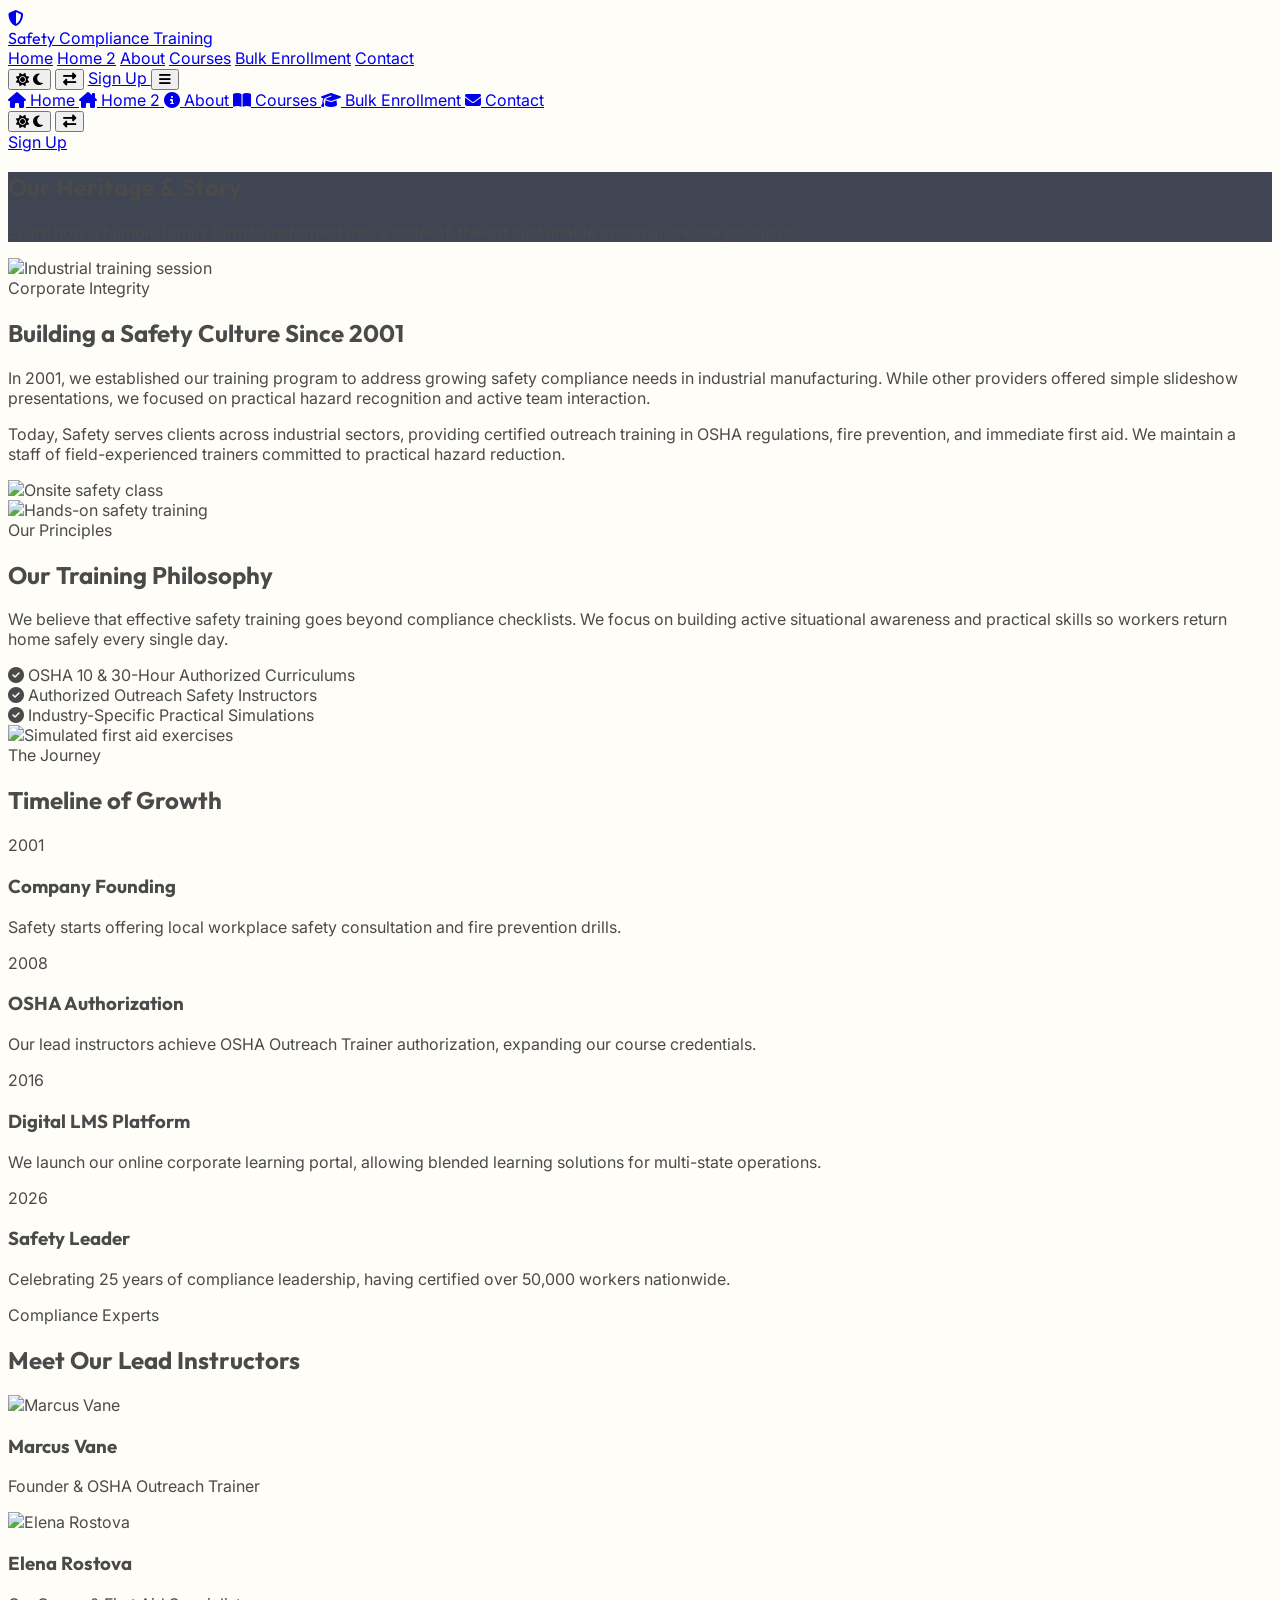
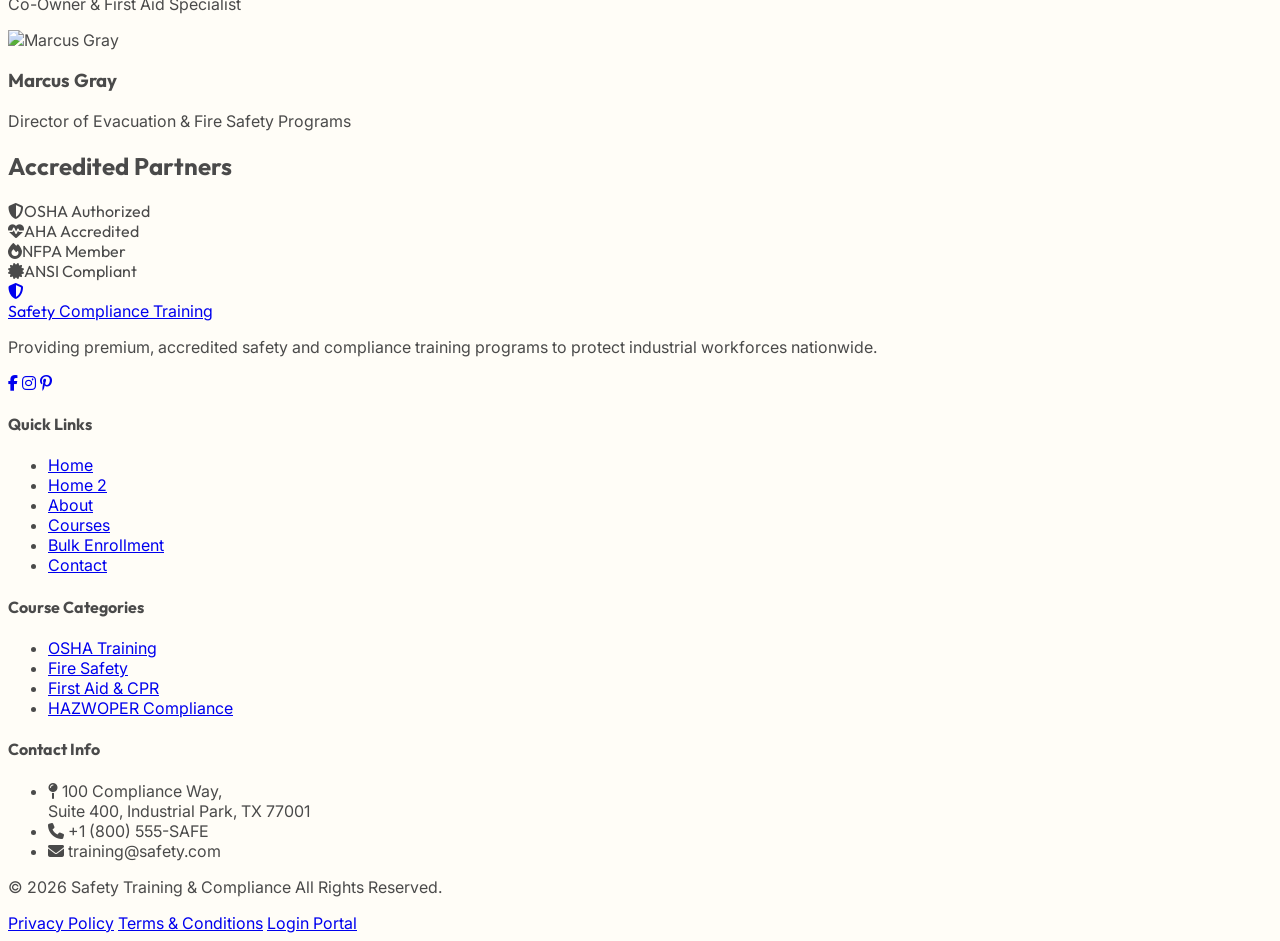
==== about.html @ a7d1e046 "First commit" ====
<!DOCTYPE html>
<html lang="en" dir="ltr" class="scroll-smooth">

<head>
  <meta charset="UTF-8">
  <meta name="viewport" content="width=device-width, initial-scale=1.0">
  <title>Safety | About Our Safety Training & Values</title>
  <meta name="description"
    content="Learn about Safety's founding, our accredited safety training philosophy, and our team of OSHA authorized outreach safety instructors.">
  <link class="fav" rel="icon" type="image/svg+xml" href="favicon.svg">

  <!-- Tailwind CSS CDN -->
  <script src="https://cdn.tailwindcss.com"></script>
  <script>
    tailwind.config = {
      darkMode: 'class',
      theme: {
        extend: {
          colors: {
            creamWhite: '#FFFFFF',
            sage: '#EF4444',
            meadow: '#DC2626',
            honey: '#EF4444',
            cheese: '#EF4444',
            orange: '#DC2626',
            forest: '#0F172A',
            brown: '#1E293B',
            softBeige: '#F8FAFC',
            headingDark: '#0F172A',
            bodyDark: '#334155',
            mutedDark: '#64748B',
          },
          fontFamily: {
            playfair: ['Playfair Display', 'serif'],
            inter: ['Inter', 'sans-serif'],
          }
        }
      }
    }
  </script>

  <!-- Custom CSS & FontAwesome & AOS -->
  <link rel="stylesheet" href="css/custom.css">
  <link rel="stylesheet" href="https://cdnjs.cloudflare.com/ajax/libs/font-awesome/6.4.0/css/all.min.css">
  <link rel="stylesheet" href="https://unpkg.com/aos@next/dist/aos.css">
</head>

<body
  class="bg-creamWhite text-bodyDark dark:bg-[#111612] dark:text-[#E2E8F0] min-h-screen flex flex-col relative overflow-x-clip">



  <!-- Sticky Header / Navbar -->
  <header
    class="sticky top-0 z-50 bg-white/80 dark:bg-[#111612]/80 backdrop-blur-md border-b border-sage/10 shadow-sm transition-all duration-300">
    <div class="max-w-7xl mx-auto px-4 sm:px-6 lg:px-8">
      <div class="flex items-center justify-between h-20">
        <!-- Logo -->
        <a href="index.html" class="flex items-center space-x-3 rtl:space-x-reverse group">
          <div
            class="w-12 h-12 bg-forest dark:bg-sage rounded-xl flex items-center justify-center shadow-lg group-hover:scale-105 transition-transform duration-300">
            <i class="fa-solid fa-shield-halved text-creamWhite dark:text-forest text-2xl"></i>
          </div>
          <div class="flex flex-col">
            <span
              class="font-playfair font-bold text-2xl text-headingDark dark:text-creamWhite leading-tight tracking-wide">Safety</span>
            <span class="text-[10px] tracking-widest uppercase font-inter text-sage dark:text-cheese font-semibold">Compliance Training</span>
          </div>
        </a>

        <!-- Desktop Navigation -->
        <nav
          class="hidden lg:flex lg:space-x-4 xl:space-x-8 rtl:space-x-reverse font-inter font-medium text-sm xl:text-base whitespace-nowrap animate-fade-in">
          <a href="index.html"
            class="text-bodyDark dark:text-gray-300 hover:text-forest dark:hover:text-sage px-1 py-2 transition-colors">Home</a>
          <a href="home2.html"
            class="text-bodyDark dark:text-gray-300 hover:text-forest dark:hover:text-sage px-1 py-2 transition-colors">Home 2</a>
          <a href="about.html"
            class="text-forest dark:text-sage border-b-2 border-forest dark:border-sage px-1 py-2 transition-colors">About</a>
          <a href="courses.html"
            class="text-bodyDark dark:text-gray-300 hover:text-forest dark:hover:text-sage px-1 py-2 transition-colors">Courses</a>
          <a href="pricing.html"
            class="text-bodyDark dark:text-gray-300 hover:text-forest dark:hover:text-sage px-1 py-2 transition-colors">Bulk Enrollment</a>
          <a href="contact.html"
            class="text-bodyDark dark:text-gray-300 hover:text-forest dark:hover:text-sage px-1 py-2 transition-colors">Contact</a>
        </nav>

        <!-- Right CTA & Toggles -->
        <div class="flex items-center space-x-2 md:space-x-4 rtl:space-x-reverse">
          <!-- Theme Toggle (Desktop only) -->
          <button
            class="theme-toggle hidden lg:flex w-9 h-9 sm:w-10 sm:h-10 items-center justify-center rounded-lg border border-sage/20 hover:bg-softBeige dark:hover:bg-forest/20 text-forest dark:text-creamWhite transition-all"
            aria-label="Toggle Theme">
            <i class="fa-solid fa-sun dark:hidden"></i>
            <i class="fa-solid fa-moon hidden dark:block"></i>
          </button>

          <!-- RTL Toggle (Desktop only) -->
          <button
            class="rtl-toggle hidden lg:flex w-9 h-9 sm:w-10 sm:h-10 items-center justify-center rounded-lg border border-sage/20 hover:bg-softBeige dark:hover:bg-forest/20 text-forest dark:text-creamWhite transition-all"
            aria-label="Toggle Layout Direction">
            <i class="fa-solid fa-right-left rtl-flip"></i>
          </button>

          <!-- Signup (Desktop only) -->
          <a href="signup.html"
            class="hidden lg:inline-block bg-forest hover:bg-forest/90 dark:bg-sage dark:hover:bg-sage/90 text-creamWhite dark:text-forest font-semibold px-4 py-2 sm:px-6 sm:py-2.5 rounded-lg shadow-md transition-all duration-300 hover:shadow-lg text-xs sm:text-sm">
            Sign Up
          </a>

          <!-- Hamburger Button -->
          <button id="mobile-menu-btn"
            class="lg:hidden w-9 h-9 sm:w-10 sm:h-10 flex items-center justify-center rounded-lg border border-sage/20 text-forest dark:text-creamWhite animate-pulse"
            aria-expanded="false" aria-label="Open menu">
            <i class="fa-solid fa-bars"></i>
          </button>
        </div>
      </div>
    </div>

    <!-- Mobile Slide-out Menu -->
    <div id="mobile-menu"
      class="hidden lg:hidden bg-creamWhite dark:bg-[#1E2721] border-t border-sage/10 px-6 py-8 space-y-5 shadow-xl transition-all duration-300 rounded-b-2xl font-inter">
      <nav class="flex flex-col space-y-2 font-medium">
        <a href="index.html" class="flex items-center justify-center text-bodyDark dark:text-gray-300 hover:text-forest dark:hover:text-sage py-3 px-4 rounded-xl hover:bg-softBeige dark:hover:bg-forest/20 transition-all duration-300">
          <i class="fa-solid fa-house mr-3 w-5 text-center text-mutedDark dark:text-gray-400"></i>
          <span>Home</span>
        </a>
        <a href="home2.html" class="flex items-center justify-center text-bodyDark dark:text-gray-300 hover:text-forest dark:hover:text-sage py-3 px-4 rounded-xl hover:bg-softBeige dark:hover:bg-forest/20 transition-all duration-300">
          <i class="fa-solid fa-house-chimney mr-3 w-5 text-center text-mutedDark dark:text-gray-400"></i>
          <span>Home 2</span>
        </a>
        <a href="about.html" class="flex items-center justify-center text-forest dark:text-sage font-bold py-3 px-4 bg-sage/10 dark:bg-sage/5 rounded-xl transition-all duration-300">
          <i class="fa-solid fa-circle-info mr-3 w-5 text-center text-sage"></i>
          <span>About</span>
        </a>
        <a href="courses.html" class="flex items-center justify-center text-bodyDark dark:text-gray-300 hover:text-forest dark:hover:text-sage py-3 px-4 rounded-xl hover:bg-softBeige dark:hover:bg-forest/20 transition-all duration-300">
          <i class="fa-solid fa-book-open mr-3 w-5 text-center text-mutedDark dark:text-gray-400"></i>
          <span>Courses</span>
        </a>
        <a href="pricing.html" class="flex items-center justify-center text-bodyDark dark:text-gray-300 hover:text-forest dark:hover:text-sage py-3 px-4 rounded-xl hover:bg-softBeige dark:hover:bg-forest/20 transition-all duration-300">
          <i class="fa-solid fa-graduation-cap mr-3 w-5 text-center text-mutedDark dark:text-gray-400"></i>
          <span>Bulk Enrollment</span>
        </a>
        <a href="contact.html" class="flex items-center justify-center text-bodyDark dark:text-gray-300 hover:text-forest dark:hover:text-sage py-3 px-4 rounded-xl hover:bg-softBeige dark:hover:bg-forest/20 transition-all duration-300">
          <i class="fa-solid fa-envelope mr-3 w-5 text-center text-mutedDark dark:text-gray-400"></i>
          <span>Contact</span>
        </a>
      </nav>

      <!-- Preferences Toggles (Same Row Stack) -->
      <div class="pt-4 border-t border-sage/10 flex justify-center space-x-4 rtl:space-x-reverse">
        <!-- Theme Toggle (Mobile) -->
        <button
          class="theme-toggle w-12 h-12 flex items-center justify-center rounded-xl border border-sage/20 text-forest dark:text-creamWhite hover:bg-softBeige dark:hover:bg-forest/20 transition-all text-lg"
          aria-label="Toggle Theme">
          <i class="fa-solid fa-sun dark:hidden"></i>
          <i class="fa-solid fa-moon hidden dark:block"></i>
        </button>

        <!-- RTL Toggle (Mobile) -->
        <button
          class="rtl-toggle w-12 h-12 flex items-center justify-center rounded-xl border border-sage/20 text-forest dark:text-creamWhite hover:bg-softBeige dark:hover:bg-forest/20 transition-all text-lg"
          aria-label="Toggle Layout Direction">
          <i class="fa-solid fa-right-left"></i>
        </button>
      </div>

      <!-- Action Button -->
      <div class="pt-2 flex justify-center font-inter">
        <a href="signup.html"
          class="w-48 text-center bg-forest text-creamWhite dark:bg-sage dark:text-forest py-2.5 rounded-xl font-semibold shadow-lg hover:bg-forest/90 transition-all duration-300 text-sm tracking-wide">Sign
          Up</a>
      </div>
    </div>
  </header>

  <!-- Page Banner / Header -->
  <section class="relative py-16 md:py-20 bg-cover bg-center flex items-center"
    style="background-image: linear-gradient(to bottom, rgba(15, 23, 42, 0.8), rgba(15, 23, 42, 0.8)), url('');">
    <div class="max-w-7xl mx-auto px-4 sm:px-6 lg:px-8 w-full z-10 text-creamWhite text-center">
      <h1 class="font-playfair font-bold text-4xl md:text-6xl text-white mb-4" data-aos="fade-up">Our Heritage & Story
      </h1>
      <p class="font-inter text-base md:text-lg text-gray-200 max-w-xl mx-auto" data-aos="fade-up" data-aos-delay="100">
        Learn how a humble family farm transformed into a state-of-the-art sustainable artisanal cheese producer.
      </p>
    </div>
  </section>

  <!-- Company Story & Family Farm Heritage -->
  <section class="py-12 md:py-16 bg-white dark:bg-[#111612]">
    <div class="max-w-7xl mx-auto px-4 sm:px-6 lg:px-8">
      <div class="grid grid-cols-1 lg:grid-cols-3 gap-8 lg:gap-12 items-center">
        <!-- Left Image -->
        <div class="relative w-full max-w-md mx-auto lg:max-w-none" data-aos="fade-right">
          <div class="rounded-2xl overflow-hidden shadow-2xl border-4 border-white dark:border-[#1E2721] aspect-[3/4] lg:aspect-none lg:h-[420px]">
            <img src="https://www.karam.in/sites/default/files/2025-02/Emergency-Rescue-Courses-main.jpg"
              alt="Industrial training session" class="w-full h-full object-cover">
          </div>
        </div>

        <!-- Middle Content -->
        <div data-aos="fade-up" class="text-center lg:text-left">
          <span
            class="text-forest lg:text-sage dark:text-cheese font-semibold text-sm uppercase tracking-widest font-inter">Corporate Integrity</span>
          <h2 class="font-playfair font-bold text-3xl md:text-4xl text-headingDark dark:text-creamWhite mt-3 mb-6">Building a Safety Culture Since 2001</h2>
          <p class="text-bodyDark lg:text-mutedDark dark:text-gray-300 text-sm md:text-base mb-6 leading-relaxed font-inter">
            In 2001, we established our training program to address growing safety compliance needs in industrial manufacturing. While other providers offered simple slideshow presentations, we focused on practical hazard recognition and active team interaction.
          </p>
          <p class="text-bodyDark lg:text-mutedDark dark:text-gray-300 text-sm md:text-base leading-relaxed font-inter">
            Today, Safety serves clients across industrial sectors, providing certified outreach training in OSHA regulations, fire prevention, and immediate first aid. We maintain a staff of field-experienced trainers committed to practical hazard reduction.
          </p>
        </div>

        <!-- Right Image -->
        <div class="relative w-full max-w-md mx-auto lg:max-w-none" data-aos="fade-left">
          <div class="rounded-2xl overflow-hidden shadow-2xl border-4 border-white dark:border-[#1E2721] aspect-[3/4] lg:aspect-none lg:h-[420px]">
            <img src="https://www.bright-training-safety-wear.com/assets/img/onsite-in-class-safety-training.jpg?h=36fcfeab12ec74ccd1a8716b2ed0b34d"
              alt="Onsite safety class" class="w-full h-full object-cover">
          </div>
        </div>
      </div>
    </div>
  </section>

  <!-- Philosophy & Animal Welfare -->
  <section class="py-12 md:py-16 bg-softBeige dark:bg-[#131915]">
    <div class="max-w-7xl mx-auto px-4 sm:px-6 lg:px-8">
      <div class="grid grid-cols-1 lg:grid-cols-3 gap-8 lg:gap-12 items-center">
        <!-- Left Image -->
        <div class="relative w-full max-w-md mx-auto lg:max-w-none" data-aos="fade-right">
          <div class="rounded-2xl overflow-hidden shadow-2xl border-4 border-white dark:border-[#1E2721] aspect-[3/4] lg:aspect-none lg:h-[420px]">
            <img src="https://assets.p3safetysolutions.com/training/climbers-structure-v2.jpg" alt="Hands-on safety training"
              class="w-full h-full object-cover">
          </div>
        </div>

        <!-- Middle Content -->
        <div data-aos="fade-up" class="text-center lg:text-left">
          <span class="text-forest lg:text-sage dark:text-cheese font-semibold text-sm uppercase tracking-widest font-inter">Our Principles</span>
          <h2 class="font-playfair font-bold text-3xl md:text-4xl text-headingDark dark:text-creamWhite mt-3 mb-6">Our Training Philosophy</h2>
          <p class="text-bodyDark lg:text-mutedDark dark:text-gray-300 text-sm md:text-base mb-6 leading-relaxed font-inter">
            We believe that effective safety training goes beyond compliance checklists. We focus on building active situational awareness and practical skills so workers return home safely every single day.
          </p>
          <div class="space-y-3 text-left w-fit mx-auto lg:mx-0 flex flex-col items-start font-inter">
            <div class="flex items-center space-x-3 rtl:space-x-reverse">
              <i class="fa-solid fa-circle-check text-forest lg:text-sage text-lg shrink-0"></i>
              <span class="font-inter text-sm dark:text-gray-300">OSHA 10 & 30-Hour Authorized Curriculums</span>
            </div>
            <div class="flex items-center space-x-3 rtl:space-x-reverse">
              <i class="fa-solid fa-circle-check text-forest lg:text-sage text-lg shrink-0"></i>
              <span class="font-inter text-sm dark:text-gray-300">Authorized Outreach Safety Instructors</span>
            </div>
            <div class="flex items-center space-x-3 rtl:space-x-reverse">
              <i class="fa-solid fa-circle-check text-forest lg:text-sage text-lg shrink-0"></i>
              <span class="font-inter text-sm dark:text-gray-300">Industry-Specific Practical Simulations</span>
            </div>
          </div>
        </div>

        <!-- Right Image -->
        <div class="relative w-full max-w-md mx-auto lg:max-w-none" data-aos="fade-left">
          <div class="rounded-2xl overflow-hidden shadow-2xl border-4 border-white dark:border-[#1E2721] aspect-[3/4] lg:aspect-none lg:h-[420px]">
            <img src="https://ehrc526e9om.exactdn.com/wp-content/uploads/2024/01/IMG_9386-683x1024.jpg" alt="Simulated first aid exercises"
              class="w-full h-full object-cover">
          </div>
        </div>
      </div>
    </div>
  </section>

  <!-- Timeline Section -->
  <section class="py-12 md:py-16 bg-white dark:bg-[#111612]">
    <div class="max-w-7xl mx-auto px-4 sm:px-6 lg:px-8">
      <div class="text-center max-w-3xl mx-auto mb-10 md:mb-12" data-aos="fade-up">
        <span class="text-forest lg:text-sage dark:text-cheese font-semibold text-sm uppercase tracking-widest font-inter">The Journey</span>
        <h2 class="font-playfair font-bold text-3xl md:text-5xl text-headingDark dark:text-creamWhite mt-3">Timeline of Growth</h2>
      </div>

      <div class="relative border-l-2 border-sage/20 max-w-3xl mx-auto pl-8 space-y-12">
        <!-- Event 1 -->
        <div class="relative" data-aos="fade-up">
          <div
            class="absolute -left-[41px] w-6 h-6 rounded-full bg-forest dark:bg-sage border-4 border-creamWhite dark:border-[#111612]">
          </div>
          <span class="text-xs font-bold text-brown lg:text-honey uppercase tracking-wider block font-inter">2001</span>
          <h3 class="font-playfair font-bold text-xl text-headingDark dark:text-creamWhite mt-1 mb-2">Company Founding</h3>
          <p class="text-sm text-bodyDark lg:text-mutedDark dark:text-gray-400 font-inter">
            Safety starts offering local workplace safety consultation and fire prevention drills.
          </p>
        </div>

        <!-- Event 2 -->
        <div class="relative" data-aos="fade-up">
          <div
            class="absolute -left-[41px] w-6 h-6 rounded-full bg-forest dark:bg-sage border-4 border-creamWhite dark:border-[#111612]">
          </div>
          <span class="text-xs font-bold text-brown lg:text-honey uppercase tracking-wider block font-inter">2008</span>
          <h3 class="font-playfair font-bold text-xl text-headingDark dark:text-creamWhite mt-1 mb-2">OSHA Authorization</h3>
          <p class="text-sm text-bodyDark lg:text-mutedDark dark:text-gray-400 font-inter">
            Our lead instructors achieve OSHA Outreach Trainer authorization, expanding our course credentials.
          </p>
        </div>

        <!-- Event 3 -->
        <div class="relative" data-aos="fade-up">
          <div
            class="absolute -left-[41px] w-6 h-6 rounded-full bg-forest dark:bg-sage border-4 border-creamWhite dark:border-[#111612]">
          </div>
          <span class="text-xs font-bold text-brown lg:text-honey uppercase tracking-wider block font-inter">2016</span>
          <h3 class="font-playfair font-bold text-xl text-headingDark dark:text-creamWhite mt-1 mb-2">Digital LMS Platform</h3>
          <p class="text-sm text-bodyDark lg:text-mutedDark dark:text-gray-400 font-inter">
            We launch our online corporate learning portal, allowing blended learning solutions for multi-state operations.
          </p>
        </div>

        <!-- Event 4 -->
        <div class="relative" data-aos="fade-up">
          <div
            class="absolute -left-[41px] w-6 h-6 rounded-full bg-forest dark:bg-sage border-4 border-creamWhite dark:border-[#111612]">
          </div>
          <span class="text-xs font-bold text-brown lg:text-honey uppercase tracking-wider block font-inter">2026</span>
          <h3 class="font-playfair font-bold text-xl text-headingDark dark:text-creamWhite mt-1 mb-2">Safety Leader</h3>
          <p class="text-sm text-bodyDark lg:text-mutedDark dark:text-gray-400 font-inter">
            Celebrating 25 years of compliance leadership, having certified over 50,000 workers nationwide.
          </p>
        </div>
      </div>
    </div>
  </section>

  <!-- Meet Our Farmers / Team Members -->
  <section class="py-12 md:py-16 bg-softBeige dark:bg-[#131915]">
    <div class="max-w-7xl mx-auto px-4 sm:px-6 lg:px-8">
      <div class="text-center max-w-3xl mx-auto mb-10" data-aos="fade-up">
        <span class="text-forest lg:text-sage dark:text-cheese font-semibold text-sm uppercase tracking-widest font-inter">Compliance Experts</span>
        <h2 class="font-playfair font-bold text-3xl md:text-5xl text-headingDark dark:text-creamWhite mt-3">Meet Our Lead Instructors</h2>
      </div>

      <div class="grid grid-cols-1 md:grid-cols-3 gap-8">
        <!-- Team 1 -->
        <div
          class="bg-white dark:bg-[#1E2721] rounded-2xl overflow-hidden shadow-sm border border-sage/10 premium-card text-center pb-8"
          data-aos="fade-up" data-aos-delay="100">
          <div class="h-[450px] md:h-80 lg:h-[450px] overflow-hidden mb-6">
            <img src="https://media.licdn.com/dms/image/v2/D5603AQHYNU5K2vBVcQ/profile-displayphoto-shrink_400_400/B56ZRTLJDGH0Ag-/0/1736562218519?e=2147483647&v=beta&t=IoVTujQjfHWGJCyRDd2rEazvMGOYYaXCDgc_OrhHF-Q"
              alt="Marcus Vane" class="w-full h-full object-cover">
          </div>
          <h3 class="font-playfair font-bold text-xl text-headingDark dark:text-creamWhite">Marcus Vane</h3>
          <p class="text-xs text-forest lg:text-sage dark:text-cheese uppercase tracking-wider font-semibold mt-1">Founder & OSHA Outreach Trainer</p>
        </div>

        <!-- Team 2 -->
        <div
          class="bg-white dark:bg-[#1E2721] rounded-2xl overflow-hidden shadow-sm border border-sage/10 premium-card text-center pb-8"
          data-aos="fade-up" data-aos-delay="200">
          <div class="h-[450px] md:h-80 lg:h-[450px] overflow-hidden mb-6">
            <img src="https://lirp.cdn-website.com/c0b2f79c/dms3rep/multi/opt/Paramedic+Kate-640w.jpeg"
              alt="Elena Rostova" class="w-full h-full object-cover">
          </div>
          <h3 class="font-playfair font-bold text-xl text-headingDark dark:text-creamWhite">Elena Rostova</h3>
          <p class="text-xs text-forest lg:text-sage dark:text-cheese uppercase tracking-wider font-semibold mt-1">Co-Owner & First Aid Specialist</p>
        </div>

        <!-- Team 3 -->
        <div
          class="bg-white dark:bg-[#1E2721] rounded-2xl overflow-hidden shadow-sm border border-sage/10 premium-card text-center pb-8"
          data-aos="fade-up" data-aos-delay="300">
          <div class="h-[450px] md:h-80 lg:h-[450px] overflow-hidden mb-6">
            <img src="https://farausa.com/wp-content/uploads/2025/03/31-Mike-Moore.jpg"
              alt="Marcus Gray" class="w-full h-full object-cover">
          </div>
          <h3 class="font-playfair font-bold text-xl text-headingDark dark:text-creamWhite">Marcus Gray</h3>
          <p class="text-xs text-forest lg:text-sage dark:text-cheese uppercase tracking-wider font-semibold mt-1">Director of Evacuation & Fire Safety Programs</p>
        </div>
      </div>
    </div>
  </section>

  <!-- Certifications -->
  <section class="py-10 md:py-12 bg-white dark:bg-[#111612]">
    <div class="max-w-7xl mx-auto px-4 sm:px-6 lg:px-8">
      <h2 class="text-center font-playfair font-bold text-2xl md:text-3xl text-headingDark dark:text-creamWhite mb-8 font-inter">Accredited Partners</h2>
      <div class="grid grid-cols-2 md:grid-cols-4 gap-8 justify-items-center items-center opacity-100 lg:opacity-65 dark:opacity-100 lg:dark:opacity-85 font-inter">
        <div class="text-center font-bold text-lg font-playfair text-forest dark:text-sage"><i
            class="fa-solid fa-shield-halved text-2xl mr-2 text-forest lg:text-sage"></i>OSHA Authorized</div>
        <div class="text-center font-bold text-lg font-playfair text-forest dark:text-sage"><i
            class="fa-solid fa-heart-pulse text-2xl mr-2 text-brown lg:text-honey"></i>AHA Accredited</div>
        <div class="text-center font-bold text-lg font-playfair text-forest dark:text-sage"><i
            class="fa-solid fa-fire text-2xl mr-2 text-orange"></i>NFPA Member</div>
        <div class="text-center font-bold text-lg font-playfair text-forest dark:text-sage"><i
            class="fa-solid fa-certificate text-2xl mr-2 text-cheese"></i>ANSI Compliant</div>
      </div>
    </div>
  </section>

  <!-- Footer -->
  <footer
    class="bg-white text-bodyDark dark:bg-[#0E130F] dark:text-[#E2E8F0] pt-16 pb-8 border-t border-sage/10 dark:border-sage/5 mt-auto">
    <div class="max-w-7xl mx-auto px-4 sm:px-6 lg:px-8">
      <div class="grid grid-cols-1 md:grid-cols-2 lg:grid-cols-5 gap-12 mb-16">
        <!-- Overview -->
        <div class="col-span-1 md:col-span-1 lg:col-span-2">
          <!-- Logo -->
          <a href="index.html" class="flex items-center space-x-3 rtl:space-x-reverse group">
          <div
            class="w-12 h-12 bg-forest dark:bg-sage rounded-xl flex items-center justify-center shadow-lg group-hover:scale-105 transition-transform duration-300">
            <i class="fa-solid fa-shield-halved text-creamWhite dark:text-forest text-2xl"></i>
          </div>
          <div class="flex flex-col">
            <span
              class="font-playfair font-bold text-2xl text-headingDark dark:text-creamWhite leading-tight tracking-wide">Safety</span>
            <span class="text-[10px] tracking-widest uppercase font-inter text-sage dark:text-cheese font-semibold">Compliance Training</span>
          </div>
        </a>
          <p class="text-sm text-mutedDark dark:text-gray-300 mb-6 leading-relaxed max-w-sm font-inter">
            Providing premium, accredited safety and compliance training programs to protect industrial workforces nationwide.
          </p>
          <div class="flex space-x-4 rtl:space-x-reverse">
            <a href="#"
               class="w-10 h-10 rounded-full border border-forest/20 dark:border-sage/30 flex items-center justify-center text-forest dark:text-creamWhite hover:bg-forest hover:text-white dark:hover:bg-sage dark:hover:text-forest transition-all"
               aria-label="Facebook"><i class="fa-brands fa-facebook-f"></i></a>
            <a href="#"
               class="w-10 h-10 rounded-full border border-forest/20 dark:border-sage/30 flex items-center justify-center text-forest dark:text-creamWhite hover:bg-forest hover:text-white dark:hover:bg-sage dark:hover:text-forest transition-all"
               aria-label="Instagram"><i class="fa-brands fa-instagram"></i></a>
            <a href="#"
               class="w-10 h-10 rounded-full border border-forest/20 dark:border-sage/30 flex items-center justify-center text-forest dark:text-creamWhite hover:bg-forest hover:text-white dark:hover:bg-sage dark:hover:text-forest transition-all"
               aria-label="Pinterest"><i class="fa-brands fa-pinterest-p"></i></a>
          </div>
        </div>

                <!-- Quick Links -->
        <div class="col-span-1 md:col-span-1 lg:col-span-1">
          <h4 class="font-playfair font-semibold text-lg text-forest dark:text-cheese mb-4">Quick Links</h4>
          <ul class="space-y-2 text-sm text-mutedDark dark:text-gray-300 font-inter">
            <li><a href="index.html" class="hover:text-forest dark:hover:text-creamWhite transition-colors">Home</a></li>
            <li><a href="home2.html" class="hover:text-forest dark:hover:text-creamWhite transition-colors">Home 2</a></li>
            <li><a href="about.html" class="hover:text-forest dark:hover:text-creamWhite transition-colors">About</a></li>
            <li><a href="courses.html" class="hover:text-forest dark:hover:text-creamWhite transition-colors">Courses</a></li>
            <li><a href="pricing.html" class="hover:text-forest dark:hover:text-creamWhite transition-colors">Bulk Enrollment</a></li>
            <li><a href="contact.html" class="hover:text-forest dark:hover:text-creamWhite transition-colors">Contact</a></li>
          </ul>
        </div>

                <!-- Categories -->
        <div class="col-span-1 md:col-span-1 lg:col-span-1">
          <h4 class="font-playfair font-semibold text-lg text-forest dark:text-cheese mb-4">Course Categories</h4>
          <ul class="space-y-2 text-sm text-mutedDark dark:text-gray-300 font-inter">
            <li><a href="courses.html" class="hover:text-forest dark:hover:text-creamWhite transition-colors">OSHA Training</a></li>
            <li><a href="courses.html" class="hover:text-forest dark:hover:text-creamWhite transition-colors">Fire Safety</a></li>
            <li><a href="courses.html" class="hover:text-forest dark:hover:text-creamWhite transition-colors">First Aid & CPR</a></li>
            <li><a href="courses.html" class="hover:text-forest dark:hover:text-creamWhite transition-colors">HAZWOPER Compliance</a></li>
          </ul>
        </div>

                <!-- Contact Information -->
        <div class="col-span-1 md:col-span-1 lg:col-span-1">
          <h4 class="font-playfair font-semibold text-lg text-forest dark:text-cheese mb-4">Contact Info</h4>
          <ul class="space-y-3 text-sm text-mutedDark dark:text-gray-300 font-inter">
            <li class="flex items-start space-x-2.5 rtl:space-x-reverse">
              <i class="fa-solid fa-map-pin mt-1 text-forest dark:text-sage"></i>
              <span>100 Compliance Way,<br>Suite 400, Industrial Park, TX 77001</span>
            </li>
            <li class="flex items-center space-x-2.5 rtl:space-x-reverse">
              <i class="fa-solid fa-phone text-forest dark:text-sage"></i>
              <span>+1 (800) 555-SAFE</span>
            </li>
            <li class="flex items-center space-x-2.5 rtl:space-x-reverse">
              <i class="fa-solid fa-envelope text-forest dark:text-sage"></i>
              <span>training@safety.com</span>
            </li>
          </ul>
        </div>
      </div>

      <!-- Bottom Footer -->
      <div
        class="border-t border-forest/10 dark:border-sage/20 pt-8 flex flex-col md:flex-row items-center justify-between text-xs text-mutedDark dark:text-gray-400">
        <p>&copy; 2026 Safety Training & Compliance All Rights Reserved.</p>
        <div class="flex space-x-6 rtl:space-x-reverse mt-4 md:mt-0">
          <a href="#" class="hover:text-forest dark:hover:text-creamWhite transition-colors">Privacy Policy</a>
          <a href="#" class="hover:text-forest dark:hover:text-creamWhite transition-colors">Terms & Conditions</a>
          <a href="login.html" class="hover:text-forest dark:hover:text-creamWhite transition-colors">Login Portal</a>
        </div>
      </div>
    </div>
  </footer>

  <!-- Back to Top Button -->
  <button id="back-to-top"
    class="w-12 h-12 bg-honey text-forest hover:bg-forest hover:text-creamWhite rounded-full shadow-2xl flex items-center justify-center transition-all duration-300 hover:-translate-y-1"
    aria-label="Back to Top">
    <i class="fa-solid fa-arrow-up"></i>
  </button>

  <!-- Scripts -->
  <script src="https://unpkg.com/aos@next/dist/aos.js"></script>
  <script src="js/main.js"></script>
  <script>
    AOS.init({
      duration: 800,
      once: true,
      easing: 'ease-out-cubic'
    });
  </script>
</body>

</html>
---- css/custom.css ----
@import url('https://fonts.googleapis.com/css2?family=Inter:wght@300;400;500;600;700&family=Outfit:wght@400;600;700;800&display=swap');

/* Basic setups */
:root {
  scroll-behavior: smooth;
}

body {
  font-family: 'Inter', sans-serif;
  background-color: #FFFDF7;
  color: #4A4A4A;
  transition: background-color 0.3s ease, color 0.3s ease;
  overflow-x: clip;
}

html {
  overflow-x: clip;
}

/* Headings font */
h1, h2, h3, h4, h5, h6, .font-playfair {
  font-family: 'Outfit', sans-serif;
}





/* Back to Top Button */
#back-to-top {
  position: fixed;
  bottom: 30px;
  right: 30px;
  z-index: 99;
  opacity: 0;
  visibility: hidden;
  transition: all 0.3s ease;
}

#back-to-top.show {
  opacity: 1;
  visibility: visible;
}

[dir="rtl"] #back-to-top {
  right: auto;
  left: 30px;
}

/* Floating Shapes */
.floating-shape {
  position: absolute;
  pointer-events: none;
  z-index: 0;
  opacity: 0.12;
  animation: float 8s ease-in-out infinite;
}

.dark .floating-shape {
  opacity: 0.06;
}

@keyframes float {
  0% {
    transform: translateY(0px) rotate(0deg);
  }
  50% {
    transform: translateY(-20px) rotate(10deg);
  }
  100% {
    transform: translateY(0px) rotate(0deg);
  }
}

.floating-shape-delay-1 {
  animation-delay: 2s;
}

.floating-shape-delay-2 {
  animation-delay: 4s;
}

/* Card hover animations */
.premium-card {
  transition: transform 0.4s cubic-bezier(0.165, 0.84, 0.44, 1), box-shadow 0.4s ease;
}
.premium-card:hover {
  transform: translateY(-8px);
}

/* Image zoom transition */
.zoom-img-container {
  overflow: hidden;
}
.zoom-img-container img {
  transition: transform 0.6s cubic-bezier(0.165, 0.84, 0.44, 1);
}
.zoom-img-container:hover img {
  transform: scale(1.08);
}

/* Custom scrollbar */
::-webkit-scrollbar {
  width: 10px;
}
::-webkit-scrollbar-track {
  background: #F1F5F9;
}
.dark ::-webkit-scrollbar-track {
  background: #0F172A;
}
::-webkit-scrollbar-thumb {
  background: #EF4444;
  border-radius: 5px;
}
::-webkit-scrollbar-thumb:hover {
  background: #DC2626;
}

/* RTL Specific Overrides for components that don't auto-flip */
[dir="rtl"] .rtl-flip {
  transform: scaleX(-1);
}

/* Premium global hover micro-animations for CTA buttons */
button,
a.bg-forest,
a.bg-honey,
a.bg-sage,
a.border-2,
a.border-white\/60 {
  transition: all 0.3s cubic-bezier(0.165, 0.84, 0.44, 1) !important;
}

button:hover,
a.bg-forest:hover,
a.bg-honey:hover,
a.bg-sage:hover,
a.border-2:hover,
a.border-white\/60:hover {
  transform: translateY(-3px) scale(1.02);
  box-shadow: 0 12px 24px rgba(220, 38, 38, 0.15);
}

.dark button:hover,
.dark a.bg-forest:hover,
.dark a.bg-honey:hover,
.dark a.bg-sage:hover,
.dark a.border-2:hover,
.dark a.border-white\/60:hover {
  box-shadow: 0 12px 24px rgba(239, 68, 68, 0.1);
}

button:active,
a.bg-forest:active,
a.bg-honey:active,
a.bg-sage:active,
a.border-2:active,
a.border-white\/60:active {
  transform: translateY(-1px) scale(1.005);
}

/* Accordion details/summary overrides */
summary::-webkit-details-marker {
  display: none;
}
summary {
  list-style: none;
}
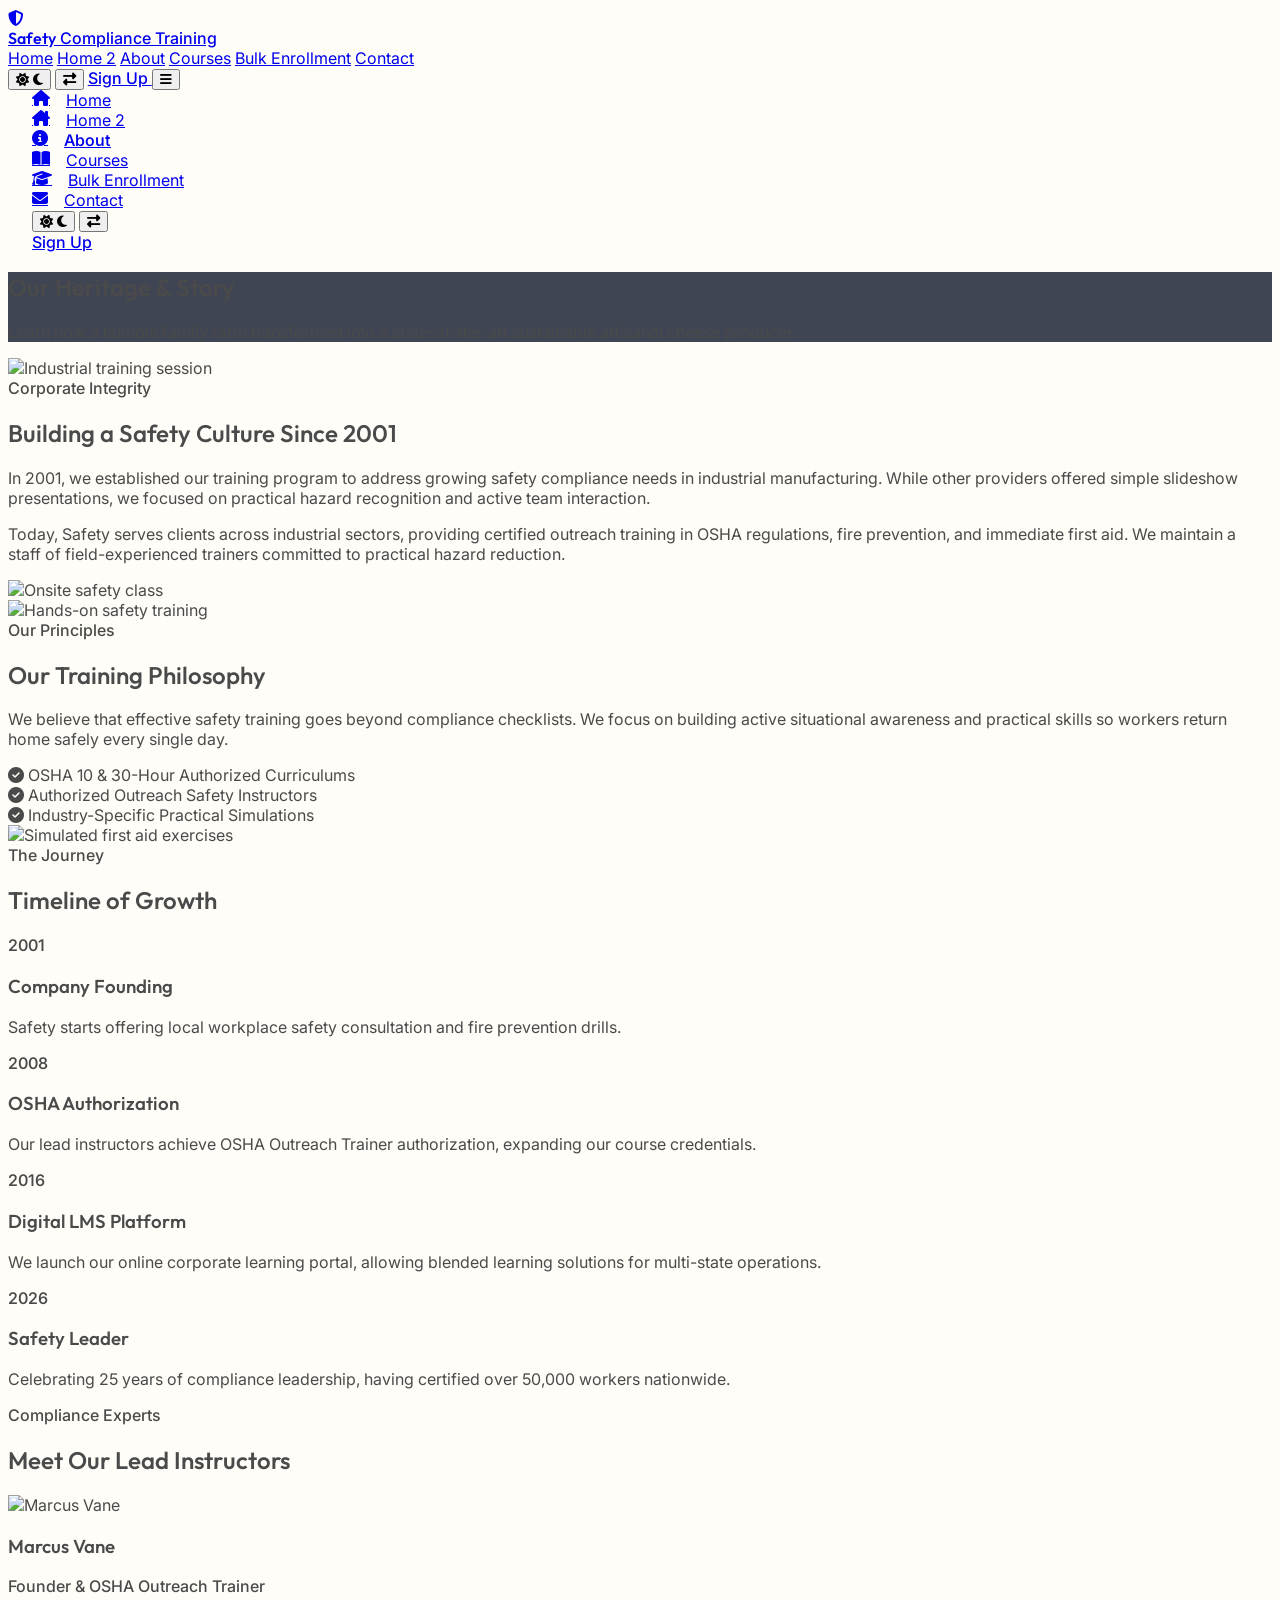
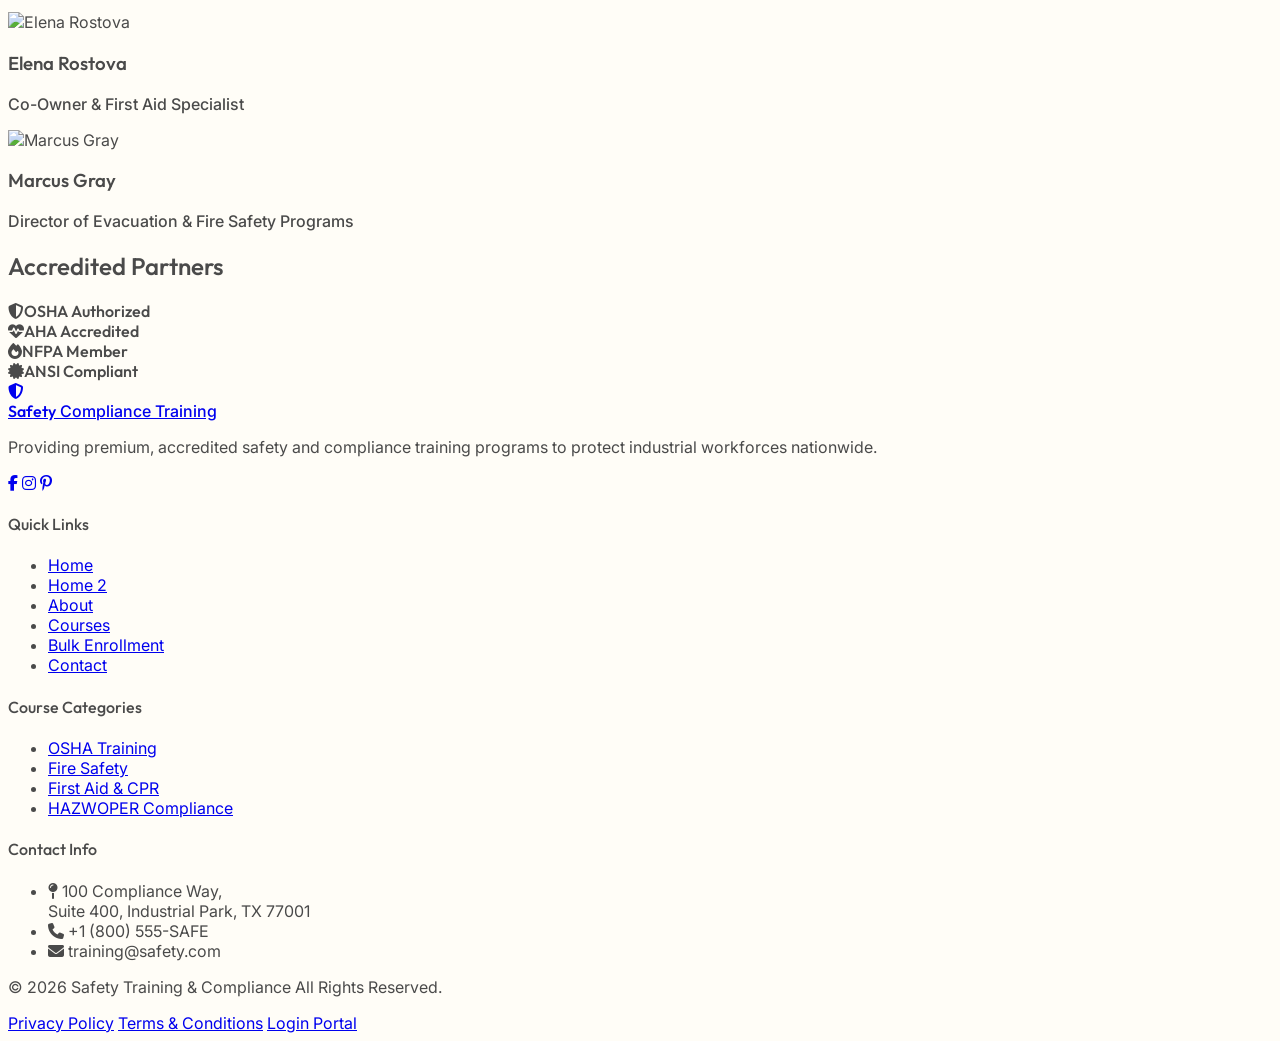
==== commit 4a91ebec: "U" ====
--- a/about.html
+++ b/about.html
@@ -277,11 +277,11 @@
         <h2 class="font-playfair font-bold text-3xl md:text-5xl text-headingDark dark:text-creamWhite mt-3">Timeline of Growth</h2>
       </div>
 
-      <div class="relative border-l-2 border-sage/20 max-w-3xl mx-auto pl-8 space-y-12">
+      <div class="relative border-l-2 border-sage/20 max-w-3xl mx-auto pl-8 rtl:border-l-0 rtl:border-r-2 rtl:pl-0 rtl:pr-8 space-y-12">
         <!-- Event 1 -->
         <div class="relative" data-aos="fade-up">
           <div
-            class="absolute -left-[41px] w-6 h-6 rounded-full bg-forest dark:bg-sage border-4 border-creamWhite dark:border-[#111612]">
+            class="absolute -left-[41px] rtl:left-auto rtl:-right-[41px] w-6 h-6 rounded-full bg-forest dark:bg-sage border-4 border-creamWhite dark:border-[#111612]">
           </div>
           <span class="text-xs font-bold text-brown lg:text-honey uppercase tracking-wider block font-inter">2001</span>
           <h3 class="font-playfair font-bold text-xl text-headingDark dark:text-creamWhite mt-1 mb-2">Company Founding</h3>
@@ -293,7 +293,7 @@
         <!-- Event 2 -->
         <div class="relative" data-aos="fade-up">
           <div
-            class="absolute -left-[41px] w-6 h-6 rounded-full bg-forest dark:bg-sage border-4 border-creamWhite dark:border-[#111612]">
+            class="absolute -left-[41px] rtl:left-auto rtl:-right-[41px] w-6 h-6 rounded-full bg-forest dark:bg-sage border-4 border-creamWhite dark:border-[#111612]">
           </div>
           <span class="text-xs font-bold text-brown lg:text-honey uppercase tracking-wider block font-inter">2008</span>
           <h3 class="font-playfair font-bold text-xl text-headingDark dark:text-creamWhite mt-1 mb-2">OSHA Authorization</h3>
@@ -305,7 +305,7 @@
         <!-- Event 3 -->
         <div class="relative" data-aos="fade-up">
           <div
-            class="absolute -left-[41px] w-6 h-6 rounded-full bg-forest dark:bg-sage border-4 border-creamWhite dark:border-[#111612]">
+            class="absolute -left-[41px] rtl:left-auto rtl:-right-[41px] w-6 h-6 rounded-full bg-forest dark:bg-sage border-4 border-creamWhite dark:border-[#111612]">
           </div>
           <span class="text-xs font-bold text-brown lg:text-honey uppercase tracking-wider block font-inter">2016</span>
           <h3 class="font-playfair font-bold text-xl text-headingDark dark:text-creamWhite mt-1 mb-2">Digital LMS Platform</h3>
@@ -317,7 +317,7 @@
         <!-- Event 4 -->
         <div class="relative" data-aos="fade-up">
           <div
-            class="absolute -left-[41px] w-6 h-6 rounded-full bg-forest dark:bg-sage border-4 border-creamWhite dark:border-[#111612]">
+            class="absolute -left-[41px] rtl:left-auto rtl:-right-[41px] w-6 h-6 rounded-full bg-forest dark:bg-sage border-4 border-creamWhite dark:border-[#111612]">
           </div>
           <span class="text-xs font-bold text-brown lg:text-honey uppercase tracking-wider block font-inter">2026</span>
           <h3 class="font-playfair font-bold text-xl text-headingDark dark:text-creamWhite mt-1 mb-2">Safety Leader</h3>
--- a/css/custom.css
+++ b/css/custom.css
@@ -1,4 +1,4 @@
-@import url('https://fonts.googleapis.com/css2?family=Inter:wght@300;400;500;600;700&family=Outfit:wght@400;600;700;800&display=swap');
+@import url('https://fonts.googleapis.com/css2?family=Inter:wght@300..700&family=Outfit:wght@300..800&display=swap');
 
 /* Basic setups */
 :root {
@@ -17,9 +17,23 @@
   overflow-x: clip;
 }
 
-/* Headings font */
+/* Headings font and default font weights */
 h1, h2, h3, h4, h5, h6, .font-playfair {
   font-family: 'Outfit', sans-serif;
+}
+
+/* Maintain heading font weights below 600 */
+h1, h2, h3, h4, h5, h6 {
+  font-weight: 550;
+}
+
+/* Keep paragraph/subheading font weights between 400–550 throughout the website */
+.font-semibold {
+  font-weight: 500 !important;
+}
+
+.font-bold {
+  font-weight: 550 !important;
 }
 
 
@@ -168,3 +182,79 @@
   list-style: none;
 }
 
+/* Filter button theme & active overrides to solve night theme hover contrast */
+.filter-btn {
+  background-color: #F8FAFC !important;
+  color: #0F172A !important;
+  transition: all 0.3s ease;
+}
+
+.filter-btn:hover {
+  background-color: rgba(239, 68, 68, 0.2) !important;
+  color: #0F172A !important;
+}
+
+.dark .filter-btn {
+  background-color: #1E2721 !important;
+  color: #E2E8F0 !important;
+  border-color: rgba(239, 68, 68, 0.3) !important;
+}
+
+.dark .filter-btn:hover {
+  background-color: rgba(239, 68, 68, 0.25) !important;
+  color: #FFFFFF !important;
+}
+
+.filter-btn.active {
+  background-color: #0F172A !important;
+  color: #FFFFFF !important;
+}
+
+.dark .filter-btn.active {
+  background-color: #EF4444 !important;
+  color: #0F172A !important;
+}
+
+/* Hamburger menu centered container but start-aligned list items for mobile/tablet */
+#mobile-menu:not(.hidden) {
+  display: flex !important;
+  flex-direction: column !important;
+  align-items: center !important;
+}
+
+#mobile-menu nav {
+  width: 100% !important;
+  max-width: 240px !important;
+}
+
+#mobile-menu nav a {
+  display: flex !important;
+  width: 100% !important;
+  justify-content: flex-start !important;
+  padding-left: 1.5rem !important;
+  padding-right: 1.5rem !important;
+}
+
+#mobile-menu nav a i {
+  margin-right: 1rem !important;
+  margin-left: 0 !important;
+}
+
+[dir="rtl"] #mobile-menu nav a {
+  justify-content: flex-start !important;
+}
+
+[dir="rtl"] #mobile-menu nav a i {
+  margin-right: 0 !important;
+  margin-left: 1rem !important;
+}
+
+/* Align mobile menu controls and action buttons to match the nav width */
+#mobile-menu > div {
+  width: 100% !important;
+  max-width: 240px !important;
+  justify-content: flex-start !important;
+  padding-left: 1.5rem !important;
+  padding-right: 1.5rem !important;
+}
+
